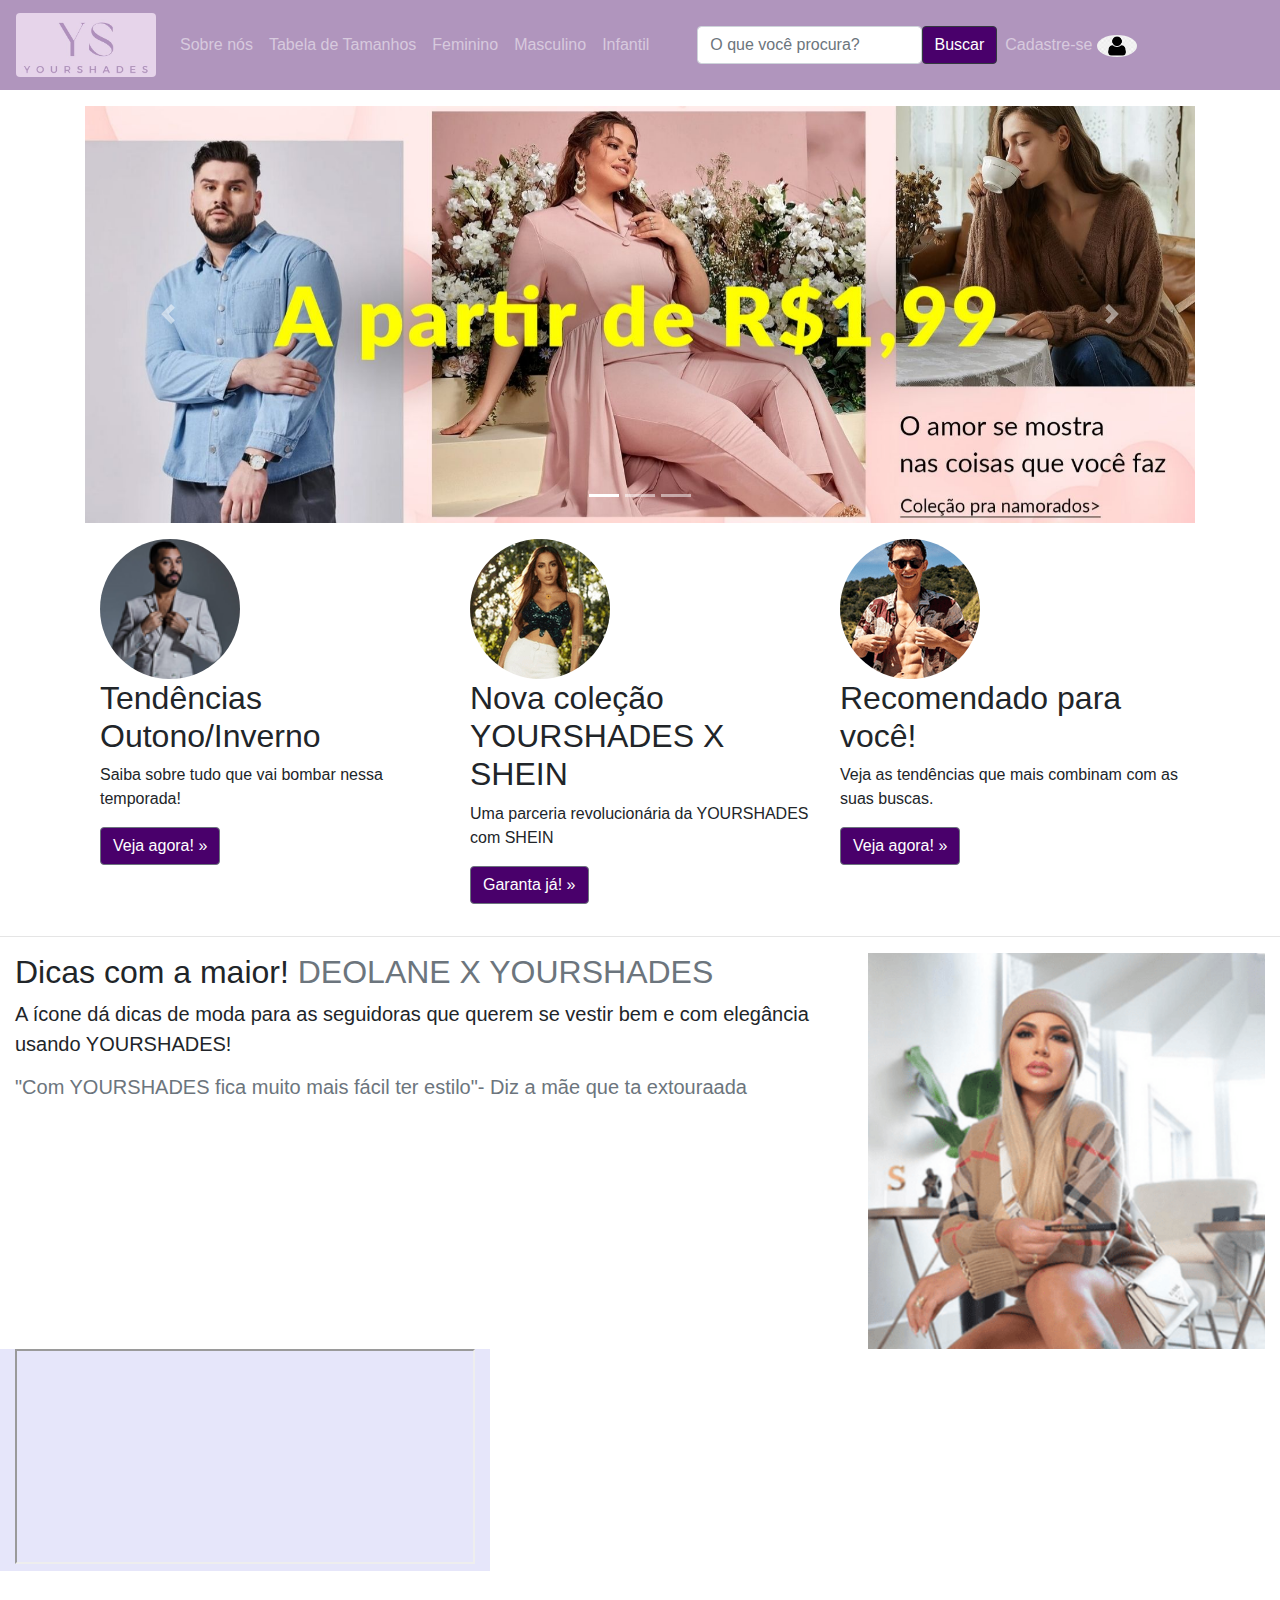
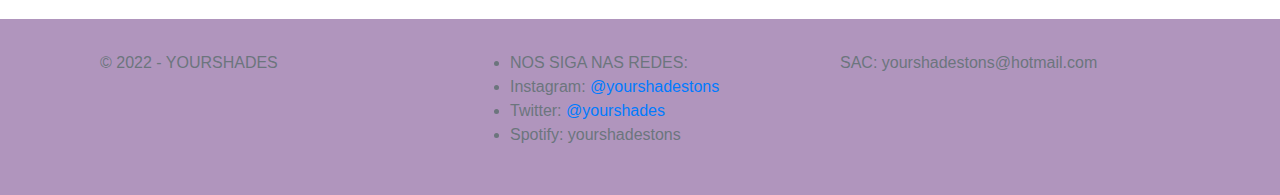
==== index.html @ ac256ff5 "Update index.html" ====
<!doctype html>
<html lang="pt-br">

<head>
  <meta charset="utf-8">
  <meta name="viewport" content="width=device-width, initial-scale=1">
  <script src="https://cdn.jsdelivr.net/npm/bootstrap@5.0.2/dist/js/bootstrap.bundle.min.js"></script>
   <link rel="stylesheet" href="https://stackpath.bootstrapcdn.com/bootstrap/5.0.0-alpha1/css/bootstrap.min.css" 
  integrity="sha384-r4NyP46KrjDleawBgD5tp8Y7UzmLA05oM1iAEQ17CSuDqnUK2+k9luXQOfXJCJ4I" crossorigin="anonymous"> 
  <link rel="stylesheet" href="css/bootstrap.min.css">
  <link rel="stylesheet" href="css/style1.css">
  <title>YOURSHADES</title>
  <style>
    /* Custom style to prevent carousel from being distorted 
       if for some reason image doesn't load */
    .carousel-item{
        min-height: 280px;
    }
    </style>
</head>

<body>
    <nav class="navbar navbar-expand-sm bg-dark navbar-dark text-white">
        <a class="navbar-brand" href="https://carolinaperes1.github.io/DBO2022att/">
          <img src="img/ys.jpg" alt="Logo" style="width:140px;" class="rounded"></a>
      <button class="navbar-toggler" type="button" data-toggle="collapse" data-target=".navbar-collapse">
    <span class="navbar-toggler-icon"></span>
  </button>
  <div class="navbar-collapse collapse">
        <!-- Links -->
        <ul class="navbar-nav">
          <li class="nav-item">
            <a class="nav-link" href="https://carolinaperes1.github.io/DBO2022att/sobrenos.html">Sobre nós</a>
          </li>
          <li class="nav-item">
            <a class="nav-link" href="https://carolinaperes1.github.io/DBO2022att/tamanho.html">Tabela de Tamanhos</a>
          </li>
             <li class="nav-item">
            <a class="nav-link" href="https://carolinaperes1.github.io/DBO2022att/feminino.html">Feminino</a>
          </li>
                <li class="nav-item">
            <a class="nav-link" href="https://carolinaperes1.github.io/DBO2022att/masculino.html">Masculino</a>
          </li>
                   <li class="nav-item">
            <a class="nav-link" href="https://carolinaperes1.github.io/DBO2022att/infantil.html">Infantil</a>
          </li>
        </ul>
          
        <form class="d-flex">
          <input class="form-control me-2" type="text" placeholder="O que você procura?">
          <button class="btn btn-dark" type="button">Buscar</button>
        </form>
        <ul class="navbar-nav">
          <li class="nav-item">
            <a class="nav-link" href="https://carolinaperes1.github.io/DBO2022att/cadastre.html">Cadastre-se
              <img src="img/icon.png" alt="user" style="width:40px;" class="rounded-circle"></a>
    
          </li>
        </ul>
      </div>
      </nav>
      <header>

<div class="container-lg my-3">
    <div id="myCarousel" class="carousel slide" data-bs-ride="carousel">
        <!-- Carousel indicators -->
        <ol class="carousel-indicators">
            <li data-bs-target="#myCarousel" data-bs-slide-to="0" class="active"></li>
            <li data-bs-target="#myCarousel" data-bs-slide-to="1"></li>
            <li data-bs-target="#myCarousel" data-bs-slide-to="2"></li>
        </ol>
    
        <!-- Wrapper for carousel items -->
        <div class="carousel-inner">
            <div class="carousel-item active">
                <img src="img/bannerger2.jpg" class="d-block w-100" alt="Slide 1">
            </div>
            <div class="carousel-item">
                <img src="img/bannergeral.png" class="d-block w-100" alt="Slide 2">
            </div>
            <div class="carousel-item">
                <img src="img/banneramaior.png" class="d-block w-100" alt="Slide 3">
            </div>
        </div>
    
        <!-- Carousel controls -->
        <a class="carousel-control-prev" href="#myCarousel" data-bs-slide="prev">
            <span class="carousel-control-prev-icon"></span>
        </a>
        <a class="carousel-control-next" href="#myCarousel" data-bs-slide="next">
            <span class="carousel-control-next-icon"></span>
        </a>
    </div>
</div>

<div class="container marketing">

    <div class="row">
      <div class="col-lg-4">
    
        
          <img src="img/gildovigor.png" class="rounded-circle" alt="img"  width="140" height="140">
        
       

        <h2>Tendências Outono/Inverno</h2>
        <p>Saiba sobre tudo que vai bombar nessa temporada!</p>
        <p><a class="btn btn-secondary" href="#">Veja agora! &raquo;</a></p>
      </div><!-- /.col-lg-4 -->
      <div class="col-lg-4">
        
          <img src="img/anitta.png" class="rounded-circle" alt="img"  width="140" height="140">

        <h2>Nova coleção YOURSHADES X SHEIN</h2>
        <p>Uma parceria revolucionária da YOURSHADES com SHEIN</p>
        <p><a class="btn btn-secondary" href="#">Garanta já! &raquo;</a></p>
      </div><!-- /.col-lg-4 -->
      
          <div class="col-lg-4">
        
            <img src="img/tomtom.png" class="rounded-circle" alt="img"  width="140" height="140">

        <h2>Recomendado para você!</h2>
        <p>Veja as tendências que mais combinam com as suas buscas.</p>
        <p><a class="btn btn-secondary" href="#">Veja agora! &raquo;</a></p>
      </div><!-- /.col-lg-4 -->
    </div><!-- /.row -->
  </div>


</header>
<main>

  <hr class="featurette-divider">

  <div class="row featurette">
    <div class="col-md-8">
      <h2 class="featurette-heading">Dicas com a maior! <span class="text-muted">DEOLANE X YOURSHADES</span></h2>
      <p class="lead">A ícone dá dicas de moda para as seguidoras que querem se vestir bem e com elegância usando
        YOURSHADES!</p>
      <H5><span class="text-muted">"Com YOURSHADES fica muito mais fácil ter estilo"- Diz a mãe que ta
          extouraada</span></H5>
    </div>
    
   <div class="col-md-4">
        <img class="d-block w-100" src="img/deolane2.png" alt="Second slide">

    </div>
    <div class="row">
 <div class="col-md-12"style="background-color:lavender;"> 
      <iframe width="460" height="215" src="https://www.youtube.com/embed/pCLwhmmMSto" title="YouTube video player" allow="accelerometer; autoplay; clipboard-write; encrypted-media;gyroscope; picture-in-picture" allowfullscreen></iframe>
  </div> 

</main>
<footer class="mt-5 p-4 bg-dark text-white text-left text-muted">
  <div class="container">
    <div class="row py-2">
      <div class="col-12 col-md-4 text-md-left">
        &copy; 2022 - YOURSHADES
      </div>
      <div class="col-12 col-md-4 text-md-left">
        <ul>
          <li>NOS SIGA NAS REDES:</li>
          <li>Instagram:<a href="https://www.instagram.com/yourshadestons/"> @yourshadestons</a></li>
          <li>Twitter:<a href="https://twitter.com/Yourshades1"> @yourshades</a></li>
          <li>Spotify: yourshadestons</li>
        </ul>
      </div>
      <div class="col-12 col-md-4 text-md-left">
        SAC: yourshadestons@hotmail.com
      </div>

    </div>
  </div>
</footer>
<script src="js/jquery-3.5.1.slim.min.js"></script>
<script src="js/bootstrap.bundle.js"></script>
</body>

</html>
---- css/style1.css ----
@import'./base.css';
.deolane{
  width: 500px;
}
.carousel-item {
  min-height: 280px;
}
.row{
    margin-left: 0;
    margin-right: 0;
    }
.navbar-nav{
    margin-left: 0;
    margin-right: 0;

}
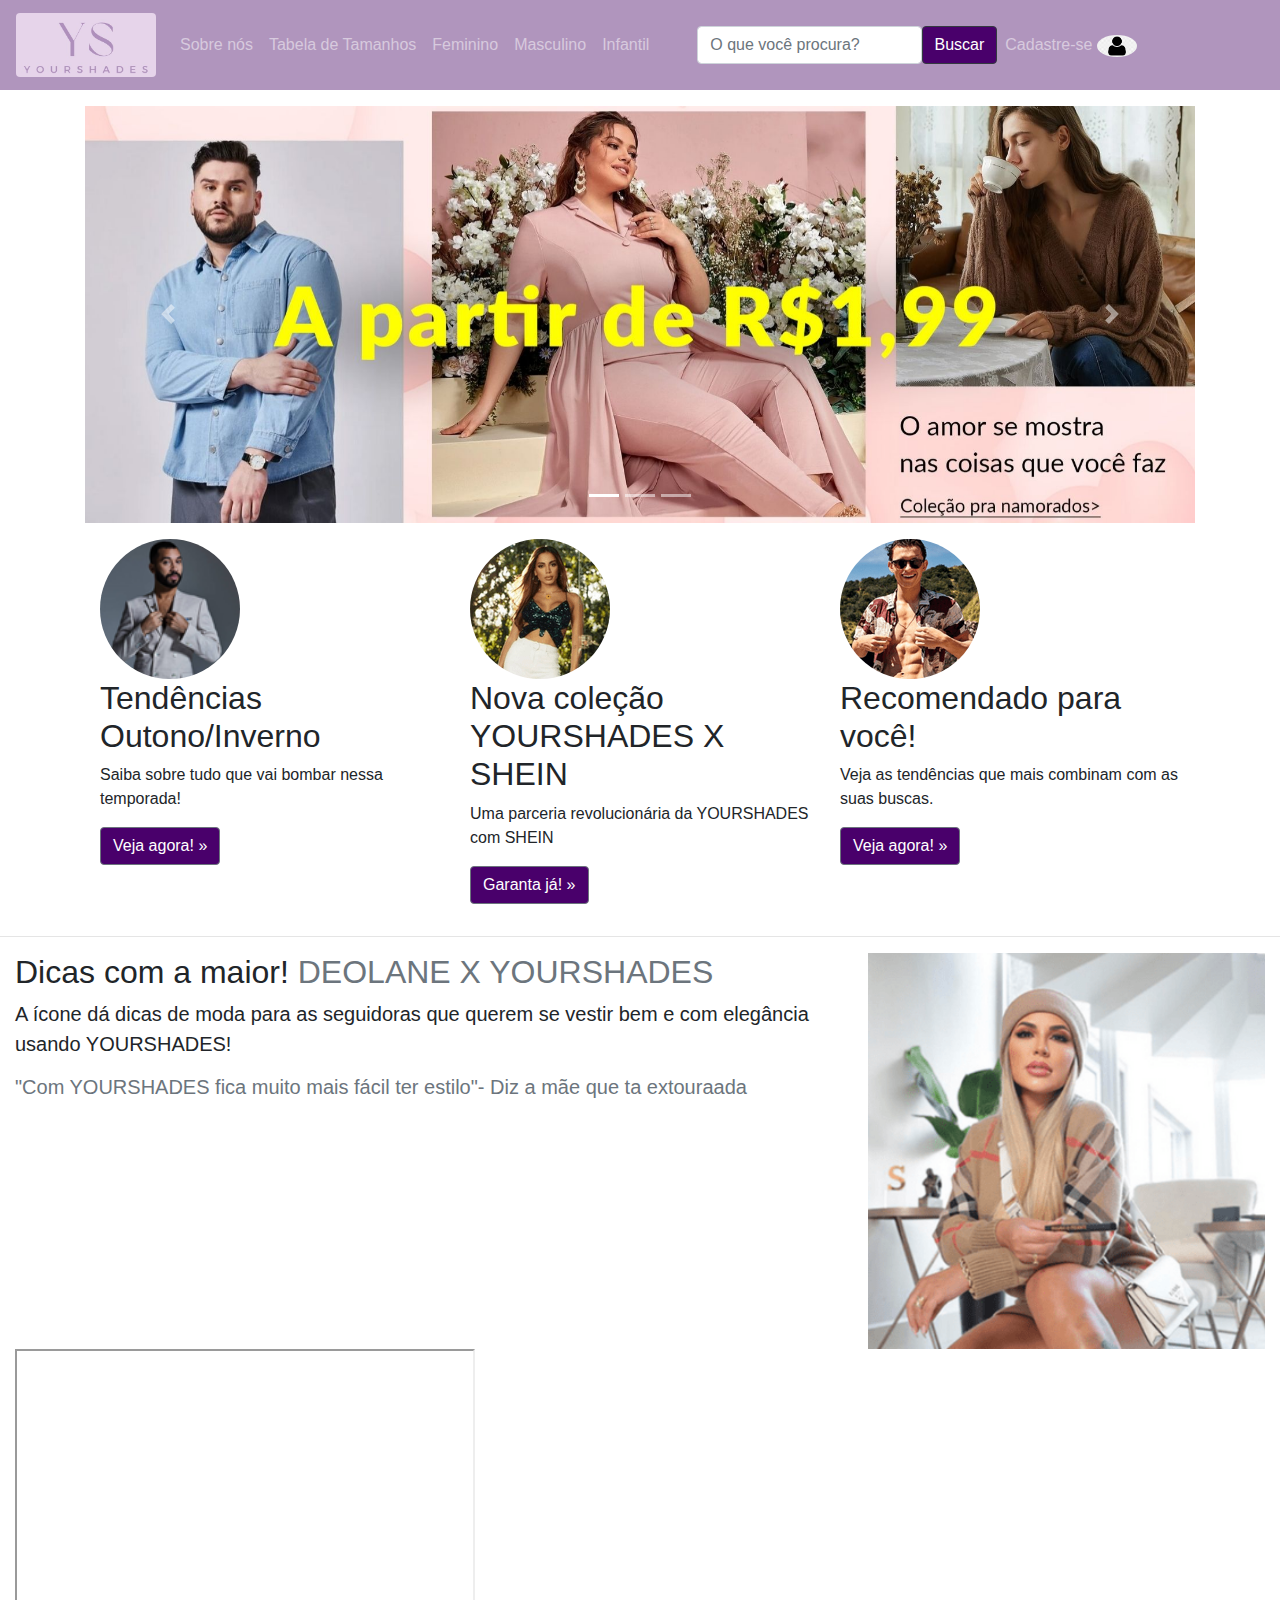
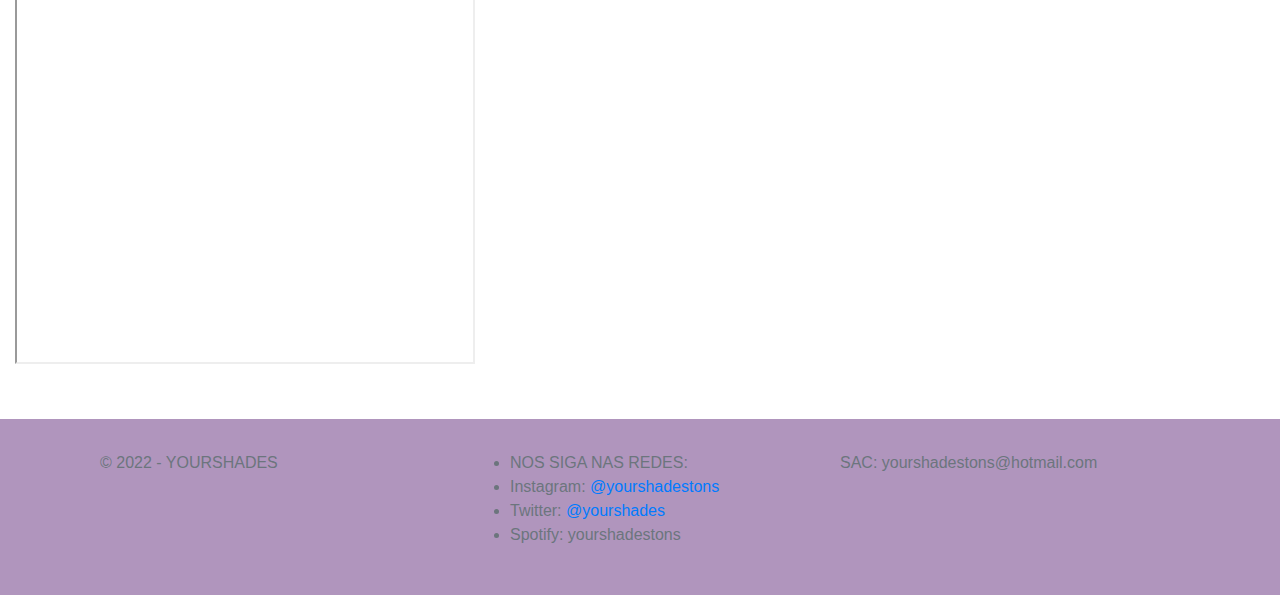
==== commit 131a14c3: "Update index.html" ====
--- a/index.html
+++ b/index.html
@@ -147,8 +147,8 @@
 
     </div>
     <div class="row">
- <div class="col-md-12"style="background-color:lavender;"> 
-      <iframe width="460" height="215" src="https://www.youtube.com/embed/pCLwhmmMSto" title="YouTube video player" allow="accelerometer; autoplay; clipboard-write; encrypted-media;gyroscope; picture-in-picture" allowfullscreen></iframe>
+ <div class="col-md-12"> 
+      <iframe width="460" height="615" src="https://www.youtube.com/embed/pCLwhmmMSto" title="YouTube video player" allow="accelerometer; autoplay; clipboard-write; encrypted-media;gyroscope; picture-in-picture" allowfullscreen></iframe>
   </div> 
 
 </main>
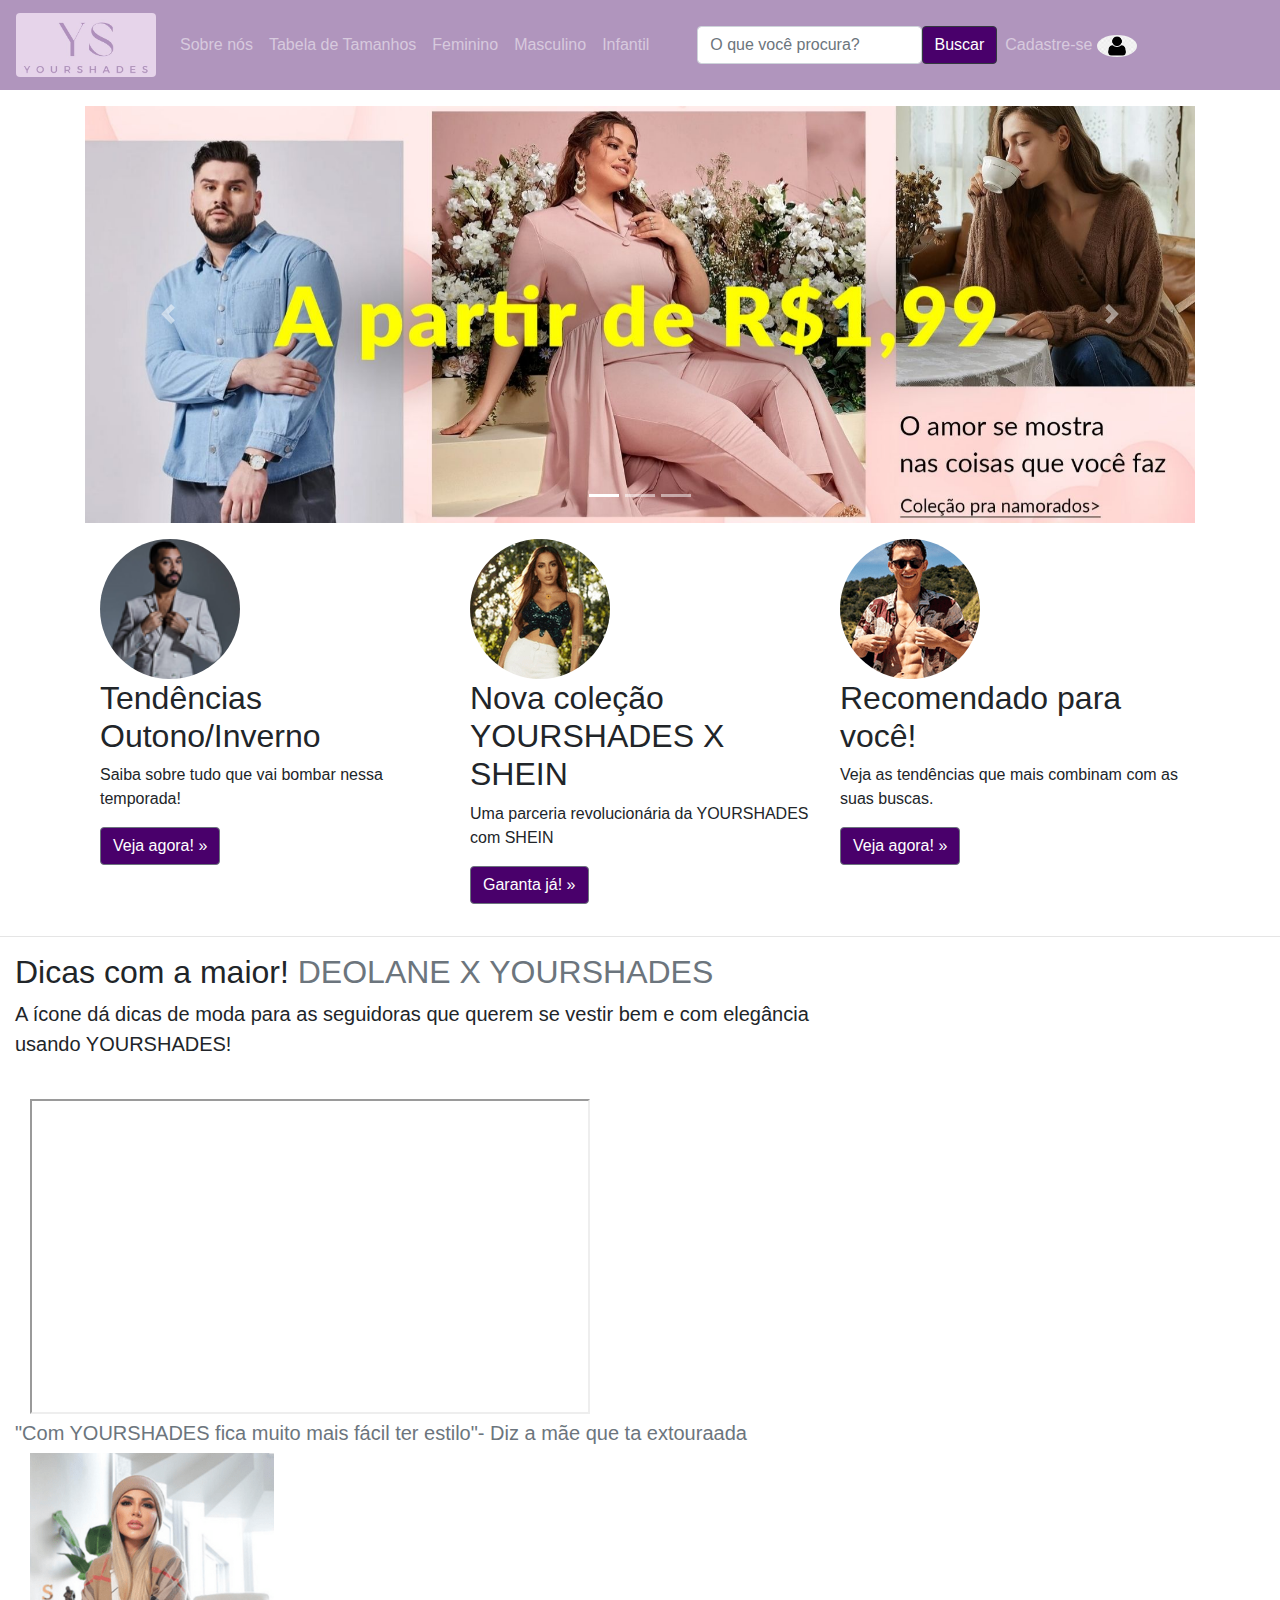
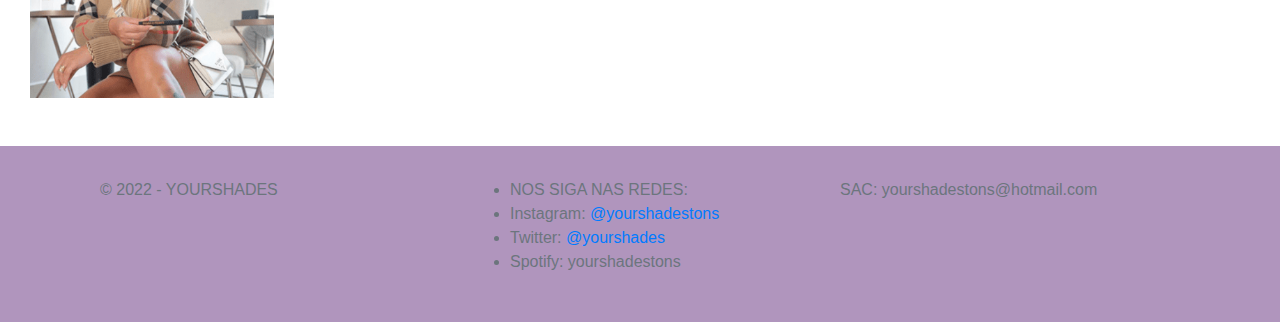
==== commit 38b157d1: "Update index.html" ====
--- a/index.html
+++ b/index.html
@@ -137,7 +137,11 @@
     <div class="col-md-8">
       <h2 class="featurette-heading">Dicas com a maior! <span class="text-muted">DEOLANE X YOURSHADES</span></h2>
       <p class="lead">A ícone dá dicas de moda para as seguidoras que querem se vestir bem e com elegância usando
-        YOURSHADES!</p>
+        YOURSHADES!</p><br><div class="row">
+ <div class="col-md-12"> 
+      <iframe width="560" height="315" src="https://www.youtube.com/embed/pCLwhmmMSto" title="YouTube video player" allow="accelerometer; autoplay; clipboard-write; encrypted-media;gyroscope; picture-in-picture" allowfullscreen></iframe>
+  </div> 
+      </br>
       <H5><span class="text-muted">"Com YOURSHADES fica muito mais fácil ter estilo"- Diz a mãe que ta
           extouraada</span></H5>
     </div>
@@ -146,10 +150,6 @@
         <img class="d-block w-100" src="img/deolane2.png" alt="Second slide">
 
     </div>
-    <div class="row">
- <div class="col-md-12"> 
-      <iframe width="460" height="615" src="https://www.youtube.com/embed/pCLwhmmMSto" title="YouTube video player" allow="accelerometer; autoplay; clipboard-write; encrypted-media;gyroscope; picture-in-picture" allowfullscreen></iframe>
-  </div> 
 
 </main>
 <footer class="mt-5 p-4 bg-dark text-white text-left text-muted">
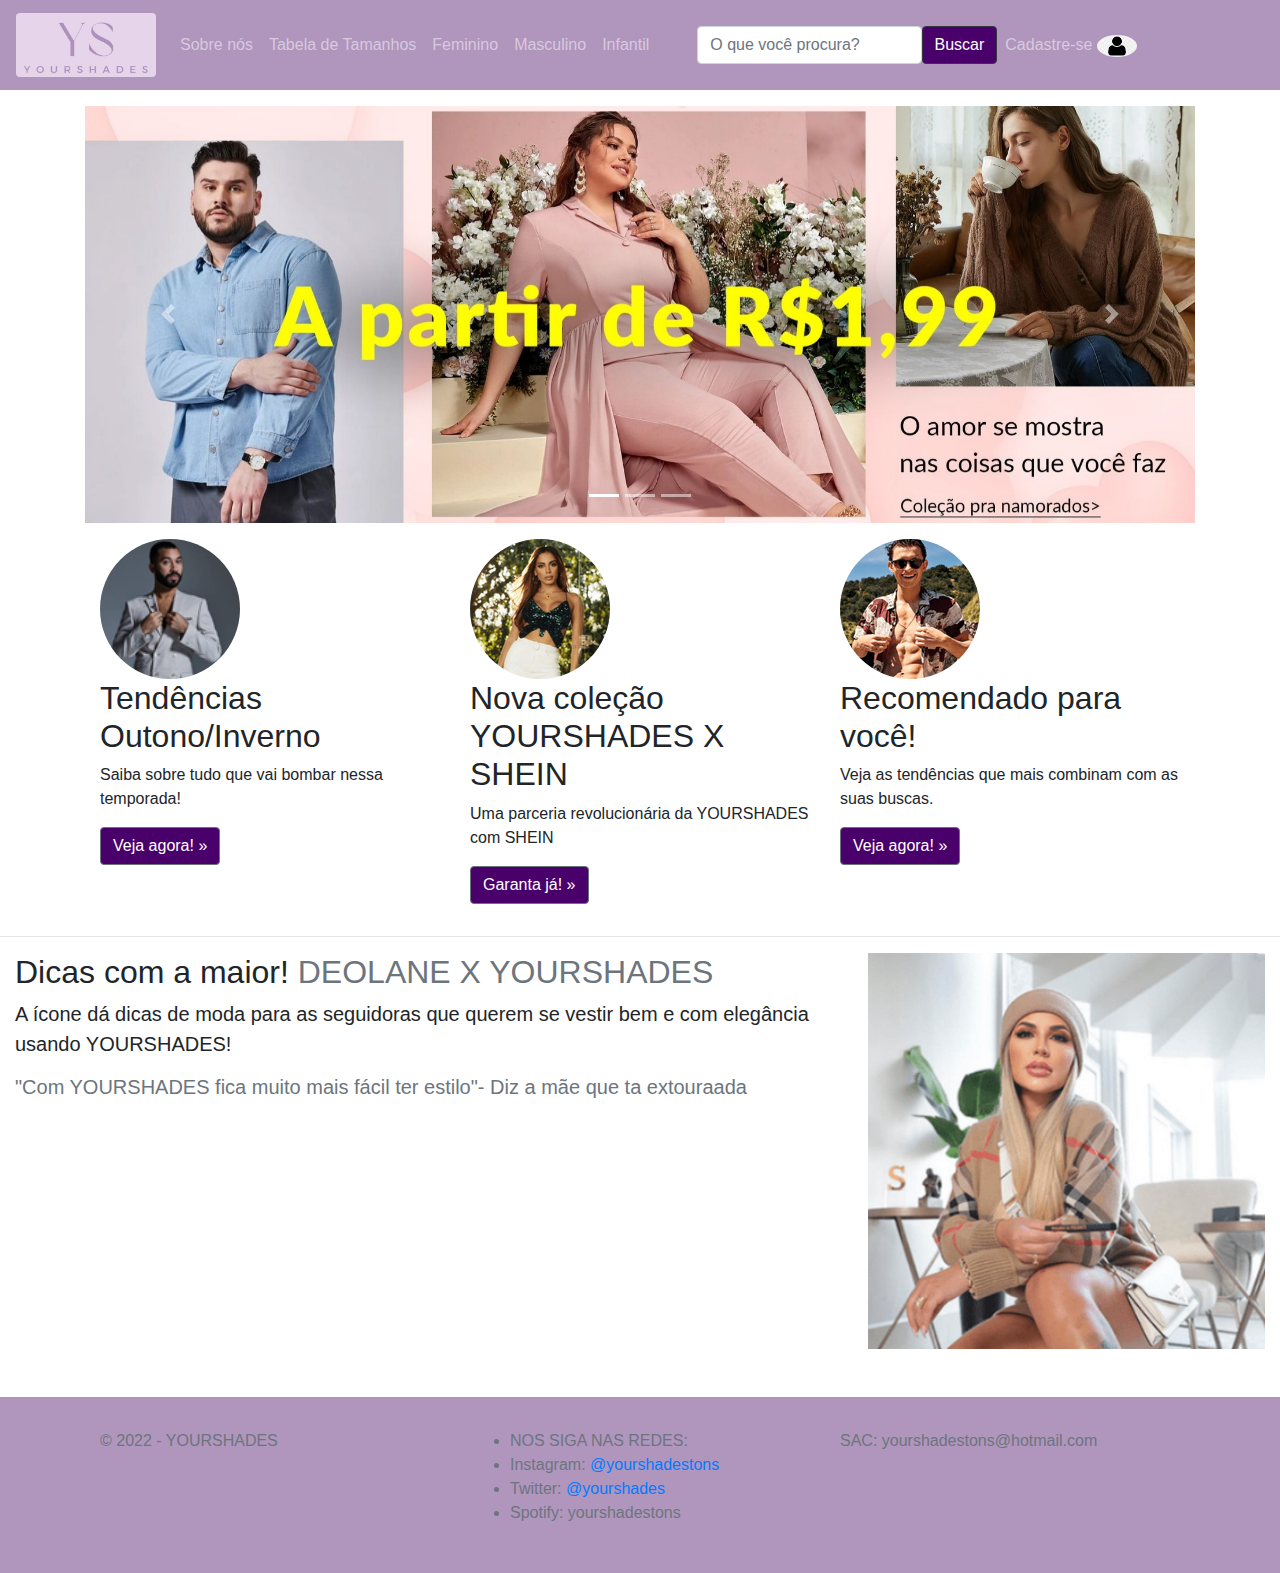
==== commit 2baa5d3d: "Update index.html" ====
--- a/index.html
+++ b/index.html
@@ -137,11 +137,7 @@
     <div class="col-md-8">
       <h2 class="featurette-heading">Dicas com a maior! <span class="text-muted">DEOLANE X YOURSHADES</span></h2>
       <p class="lead">A ícone dá dicas de moda para as seguidoras que querem se vestir bem e com elegância usando
-        YOURSHADES!</p><br><div class="row">
- <div class="col-md-12"> 
-      <iframe width="560" height="315" src="https://www.youtube.com/embed/pCLwhmmMSto" title="YouTube video player" allow="accelerometer; autoplay; clipboard-write; encrypted-media;gyroscope; picture-in-picture" allowfullscreen></iframe>
-  </div> 
-      </br>
+        YOURSHADES!</p>
       <H5><span class="text-muted">"Com YOURSHADES fica muito mais fácil ter estilo"- Diz a mãe que ta
           extouraada</span></H5>
     </div>
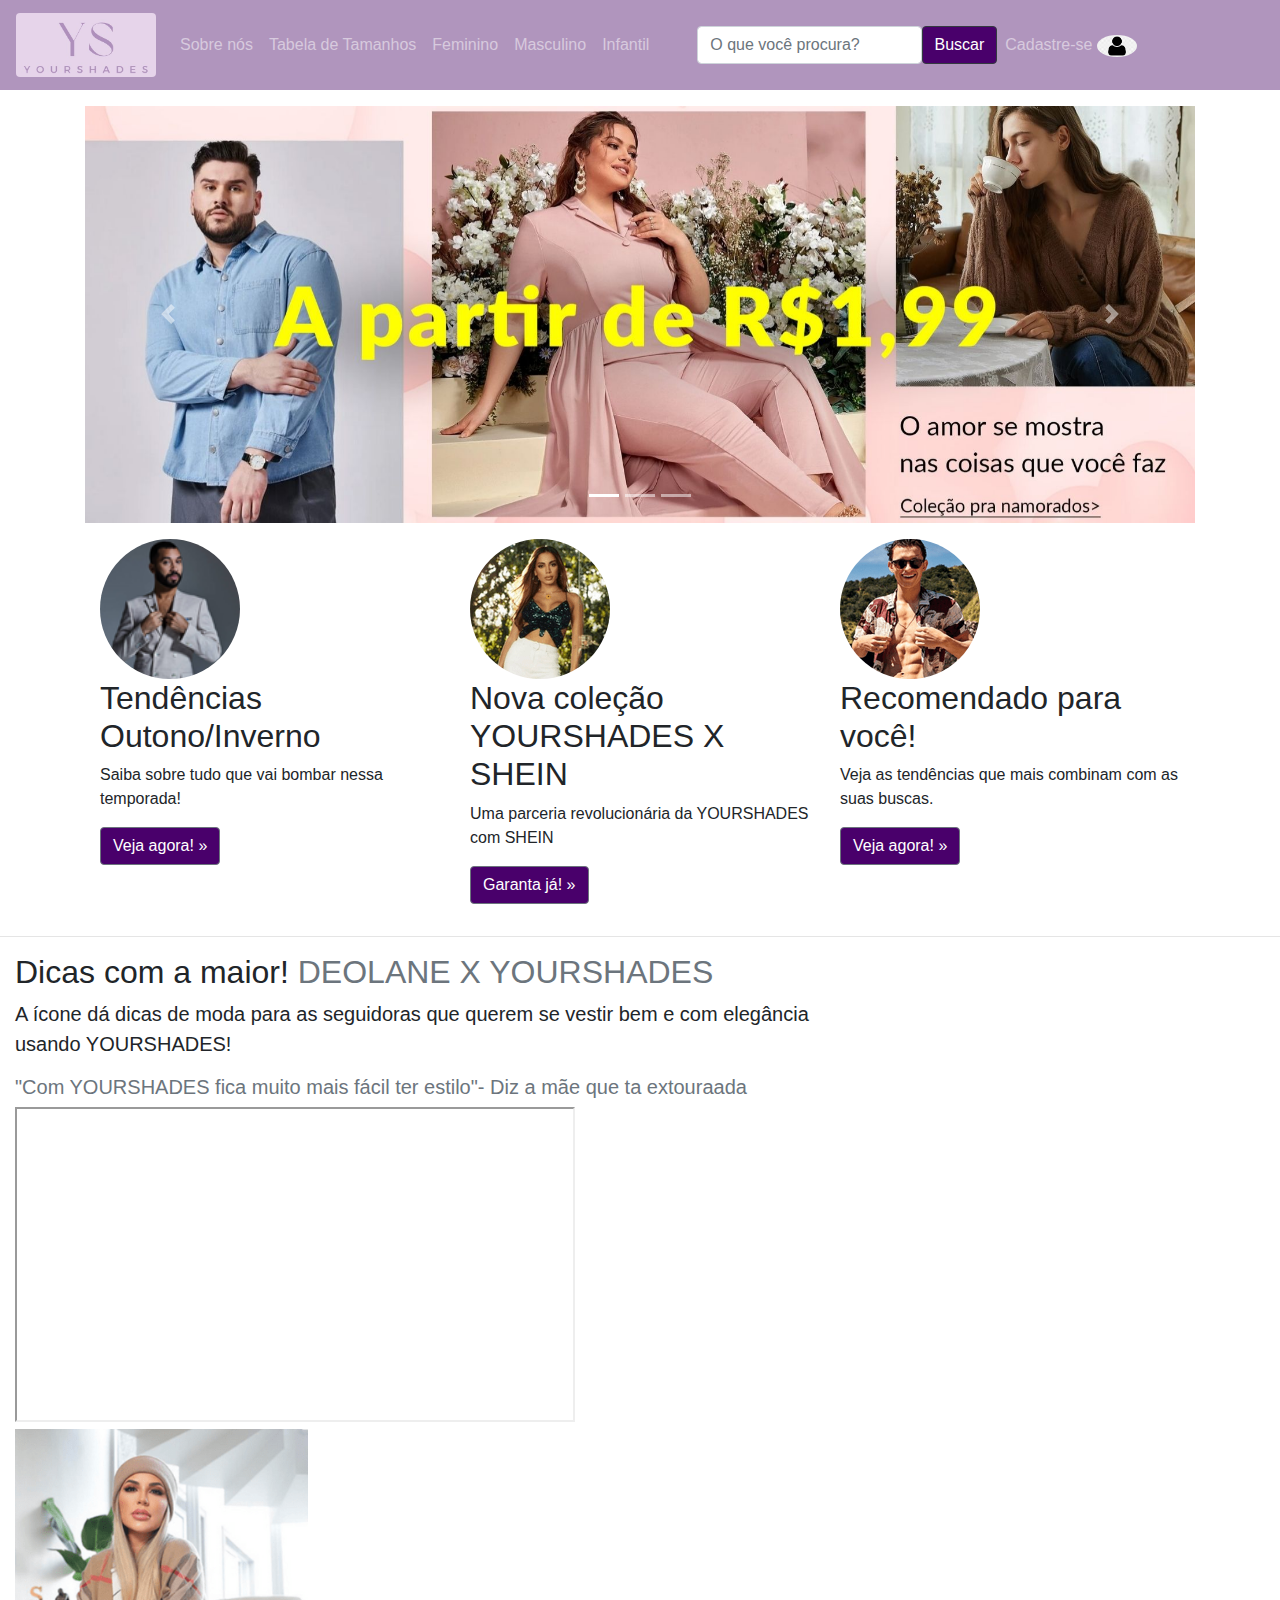
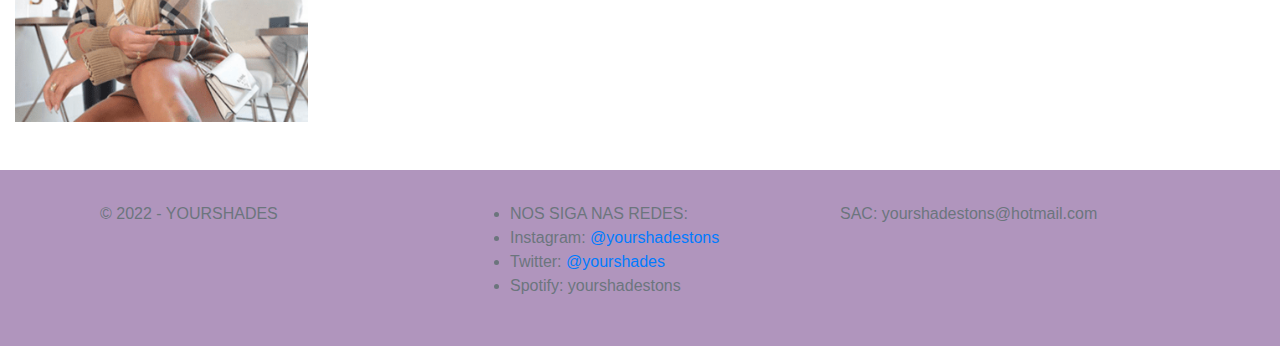
==== commit 05c8afc5: "Update index.html" ====
--- a/index.html
+++ b/index.html
@@ -141,7 +141,10 @@
       <H5><span class="text-muted">"Com YOURSHADES fica muito mais fácil ter estilo"- Diz a mãe que ta
           extouraada</span></H5>
     </div>
-    
+    <div class="vdo row">
+ <div class="col-md-12"> 
+      <iframe width="560" height="315" src="https://www.youtube.com/embed/pCLwhmmMSto" title="YouTube video player" allow="accelerometer; autoplay; clipboard-write; encrypted-media;gyroscope; picture-in-picture" allowfullscreen></iframe>
+  </div> 
    <div class="col-md-4">
         <img class="d-block w-100" src="img/deolane2.png" alt="Second slide">
 
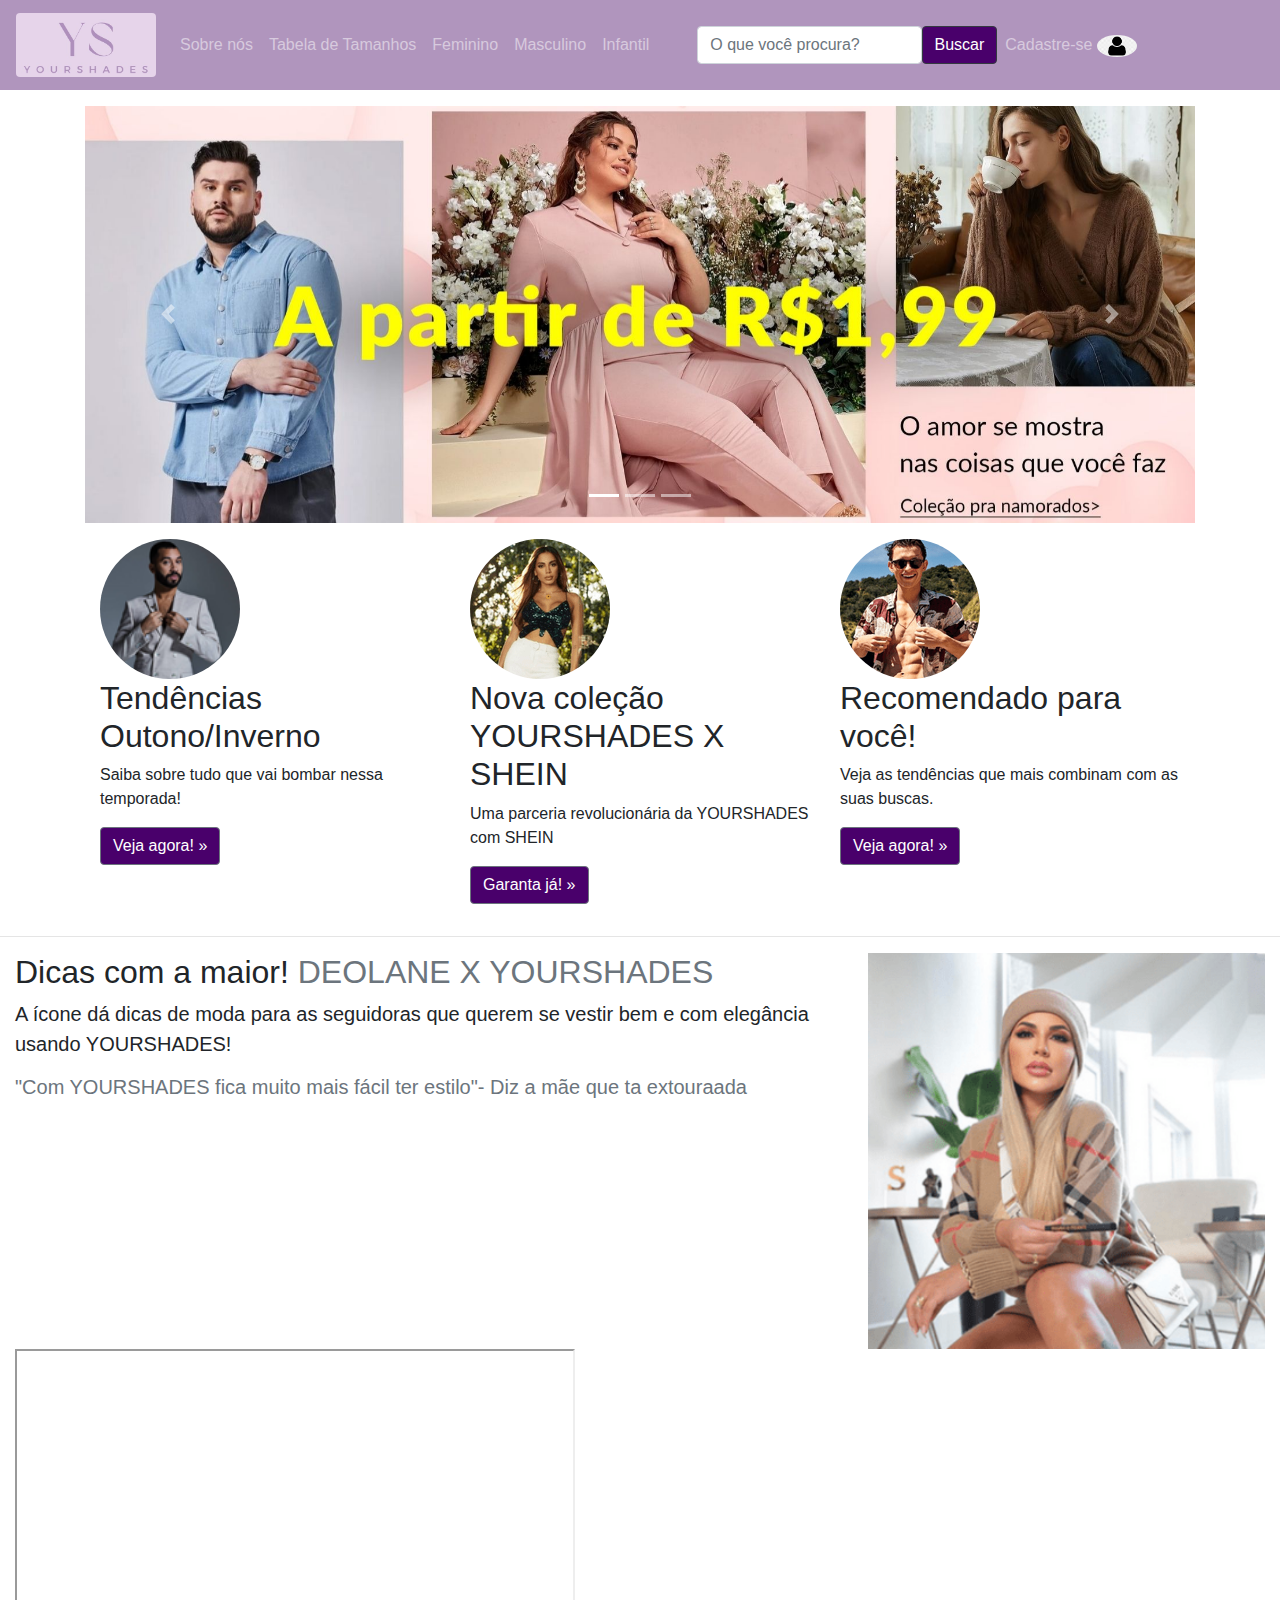
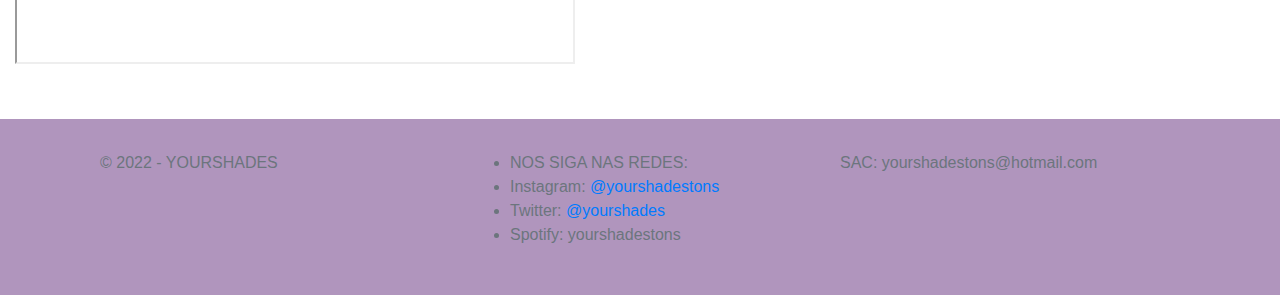
==== commit 259cf5df: "Update index.html" ====
--- a/index.html
+++ b/index.html
@@ -141,15 +141,15 @@
       <H5><span class="text-muted">"Com YOURSHADES fica muito mais fácil ter estilo"- Diz a mãe que ta
           extouraada</span></H5>
     </div>
-    <div class="vdo row">
- <div class="col-md-12"> 
-      <iframe width="560" height="315" src="https://www.youtube.com/embed/pCLwhmmMSto" title="YouTube video player" allow="accelerometer; autoplay; clipboard-write; encrypted-media;gyroscope; picture-in-picture" allowfullscreen></iframe>
-  </div> 
+    
    <div class="col-md-4">
         <img class="d-block w-100" src="img/deolane2.png" alt="Second slide">
 
     </div>
-
+ <div class="vdo row">
+ <div class="col-md-12"> 
+      <iframe width="560" height="315" src="https://www.youtube.com/embed/pCLwhmmMSto" title="YouTube video player" allow="accelerometer; autoplay; clipboard-write; encrypted-media;gyroscope; picture-in-picture" allowfullscreen></iframe>
+  </div>
 </main>
 <footer class="mt-5 p-4 bg-dark text-white text-left text-muted">
   <div class="container">
--- a/css/style1.css
+++ b/css/style1.css
@@ -1,7 +1,4 @@
 @import'./base.css';
-.deolane{
-  width: 500px;
-}
 .carousel-item {
   min-height: 280px;
 }
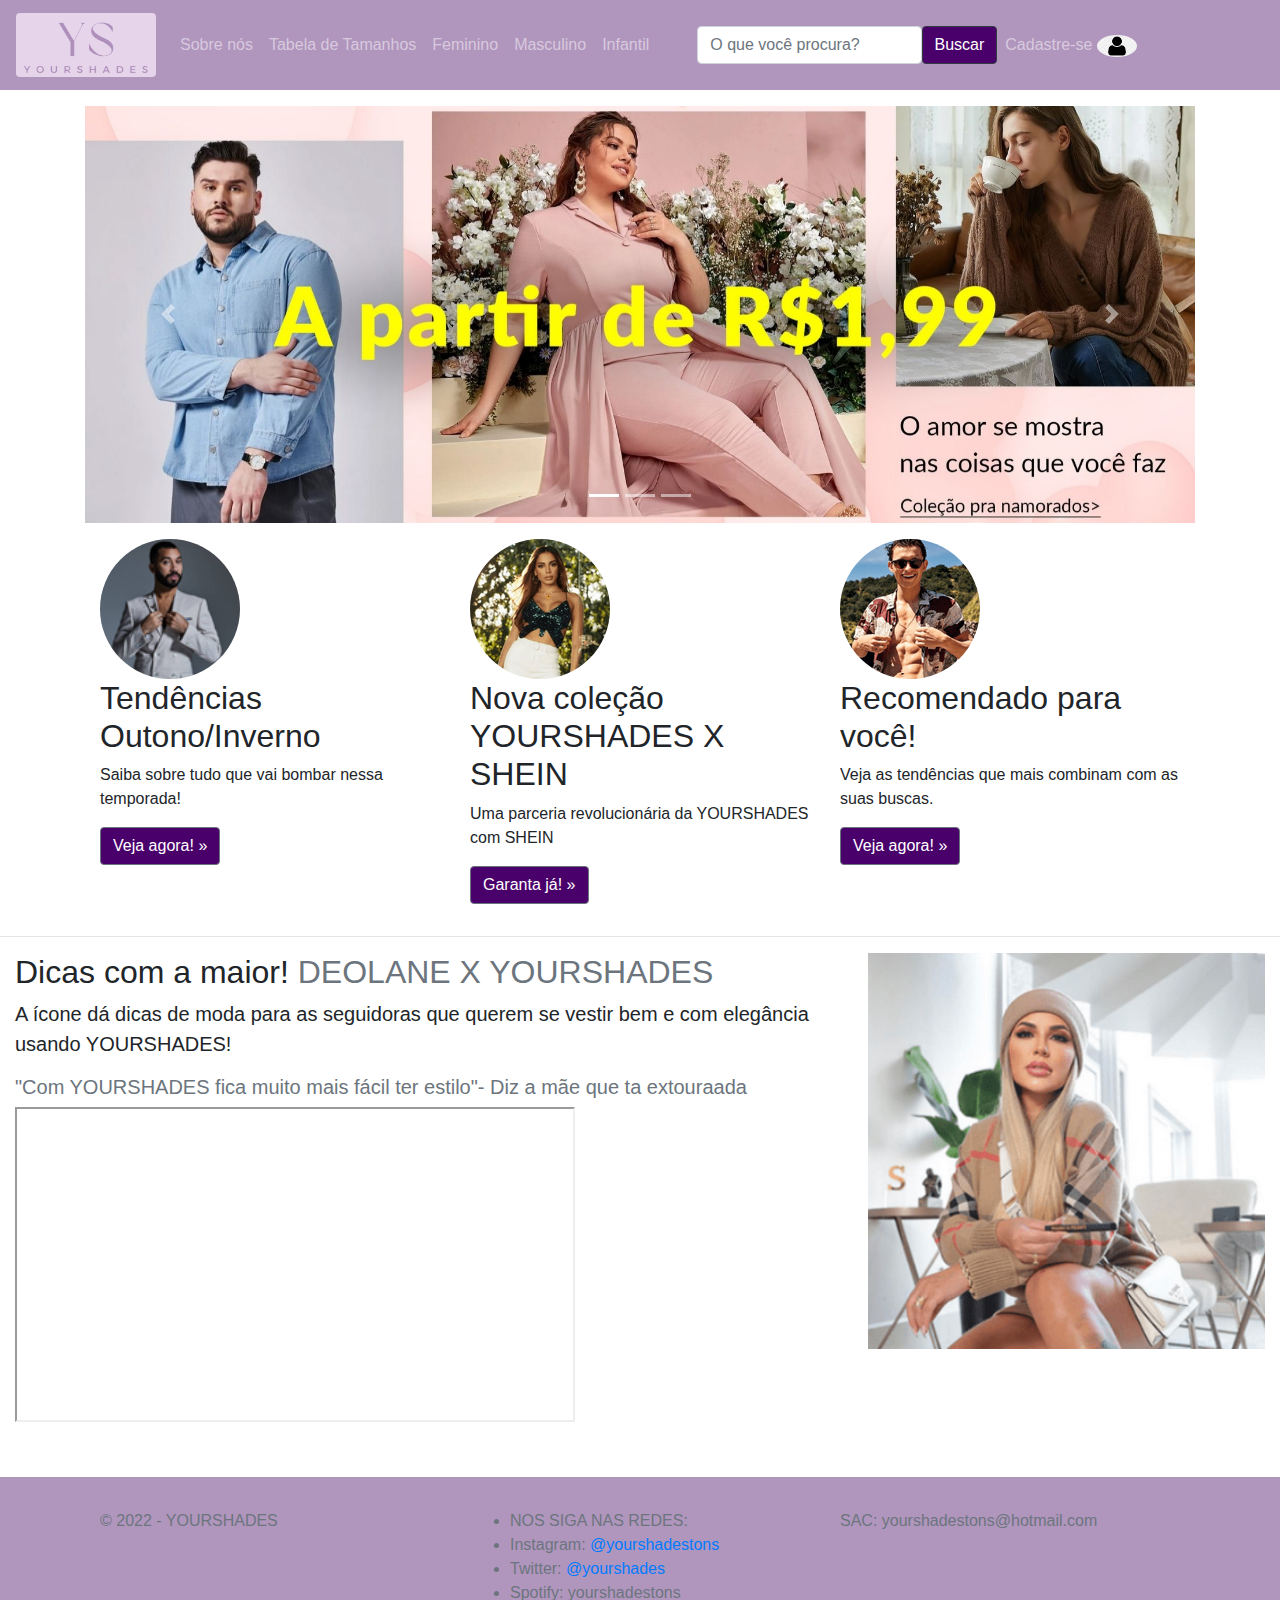
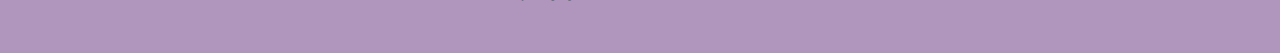
==== commit ca1658cf: "Update index.html" ====
--- a/index.html
+++ b/index.html
@@ -140,16 +140,13 @@
         YOURSHADES!</p>
       <H5><span class="text-muted">"Com YOURSHADES fica muito mais fácil ter estilo"- Diz a mãe que ta
           extouraada</span></H5>
-    </div>
-    
-   <div class="col-md-4">
+      <iframe width="560" height="315" src="https://www.youtube.com/embed/pCLwhmmMSto" title="YouTube video player" allow="accelerometer; autoplay; clipboard-write; encrypted-media;gyroscope; picture-in-picture" allowfullscreen></iframe>
+  </div>
+    <div class="col-md-4">
         <img class="d-block w-100" src="img/deolane2.png" alt="Second slide">
 
     </div>
- <div class="vdo row">
- <div class="col-md-12"> 
-      <iframe width="560" height="315" src="https://www.youtube.com/embed/pCLwhmmMSto" title="YouTube video player" allow="accelerometer; autoplay; clipboard-write; encrypted-media;gyroscope; picture-in-picture" allowfullscreen></iframe>
-  </div>
+ 
 </main>
 <footer class="mt-5 p-4 bg-dark text-white text-left text-muted">
   <div class="container">
--- a/css/style1.css
+++ b/css/style1.css
@@ -2,12 +2,10 @@
 .carousel-item {
   min-height: 280px;
 }
-.row{
-    margin-left: 0;
-    margin-right: 0;
-    }
+
 .navbar-nav{
     margin-left: 0;
     margin-right: 0;
 
 }
+
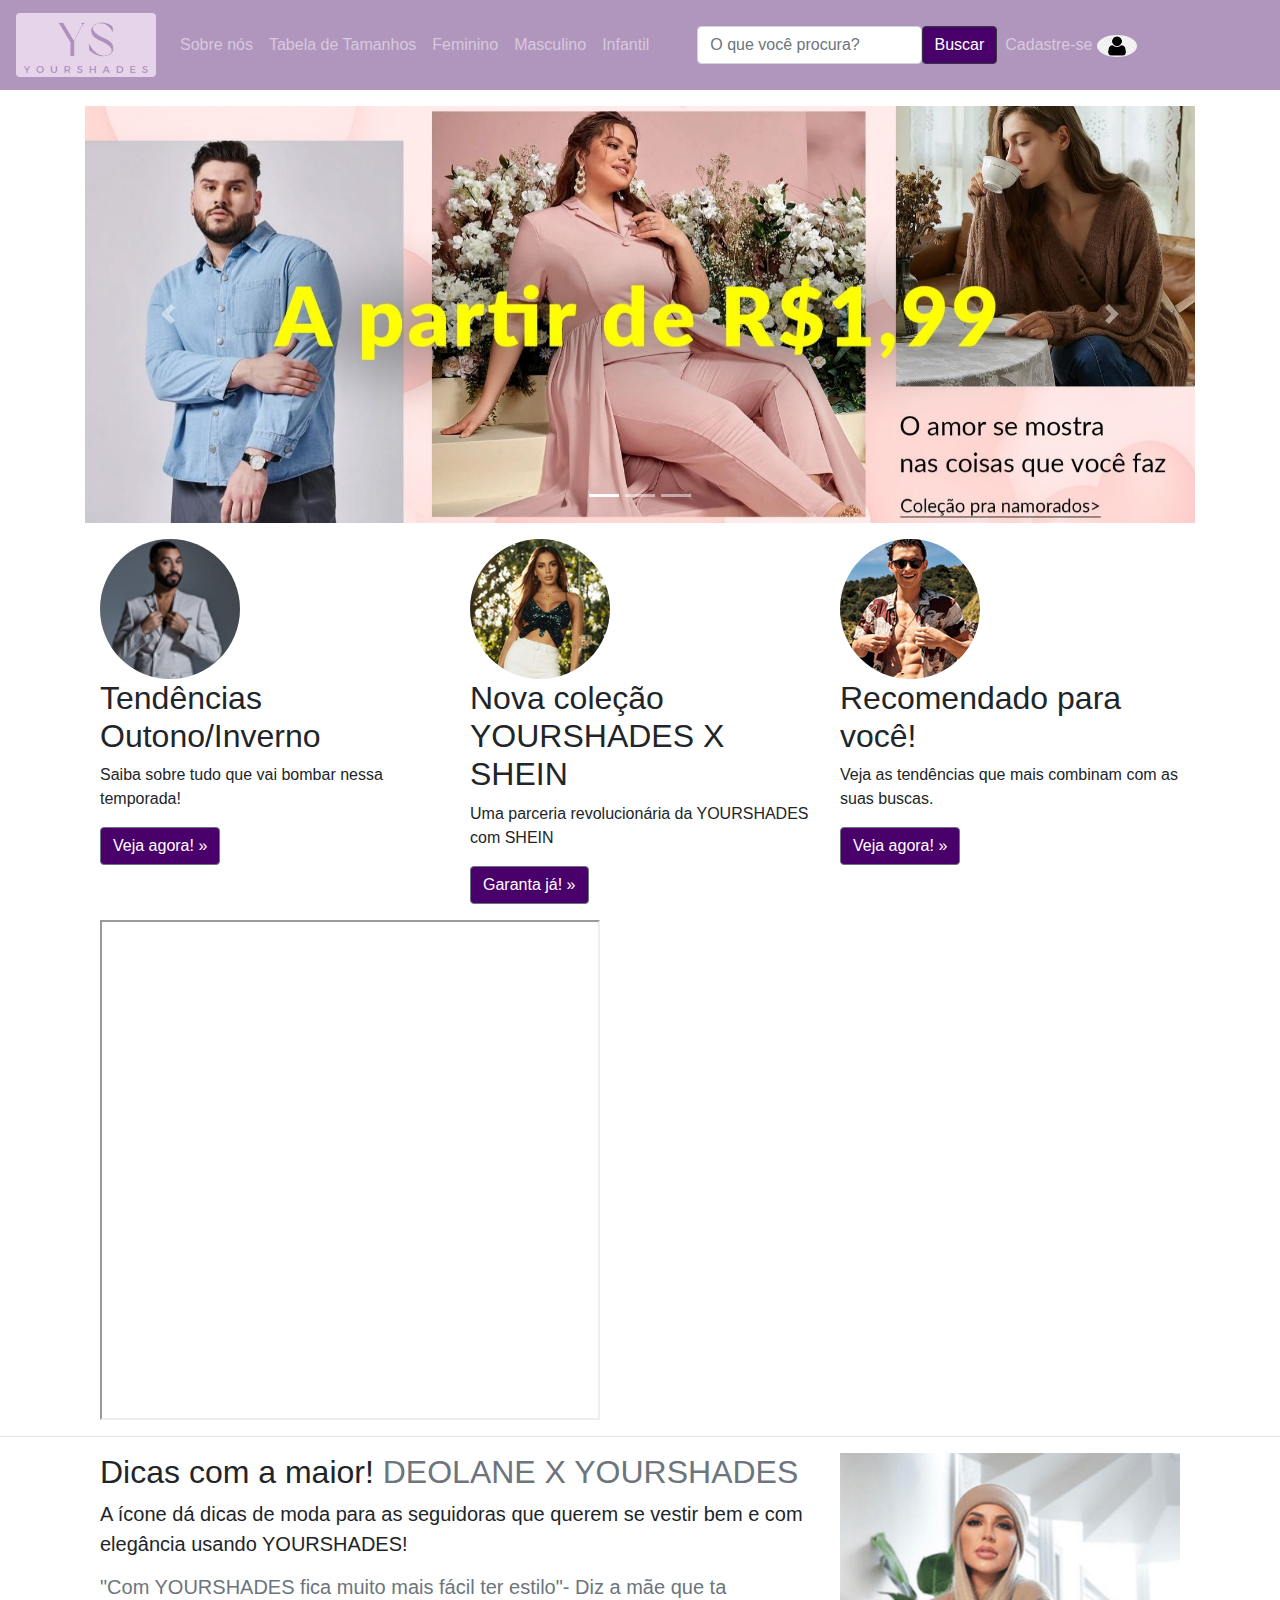
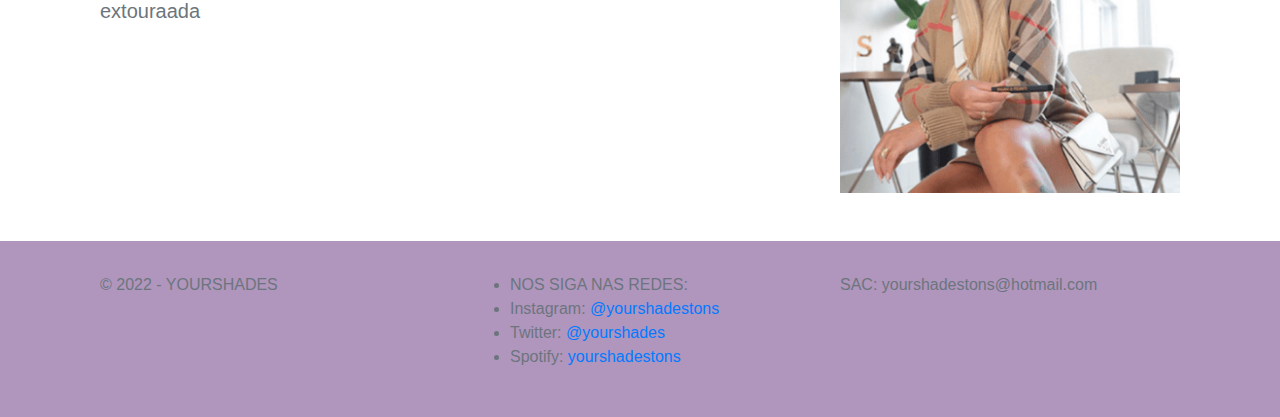
==== commit 6f1e6f06: "Update index.html" ====
--- a/index.html
+++ b/index.html
@@ -1,176 +1 @@
-<!doctype html>
-<html lang="pt-br">
-
-<head>
-  <meta charset="utf-8">
-  <meta name="viewport" content="width=device-width, initial-scale=1">
-  <script src="https://cdn.jsdelivr.net/npm/bootstrap@5.0.2/dist/js/bootstrap.bundle.min.js"></script>
-   <link rel="stylesheet" href="https://stackpath.bootstrapcdn.com/bootstrap/5.0.0-alpha1/css/bootstrap.min.css" 
-  integrity="sha384-r4NyP46KrjDleawBgD5tp8Y7UzmLA05oM1iAEQ17CSuDqnUK2+k9luXQOfXJCJ4I" crossorigin="anonymous"> 
-  <link rel="stylesheet" href="css/bootstrap.min.css">
-  <link rel="stylesheet" href="css/style1.css">
-  <title>YOURSHADES</title>
-  <style>
-    /* Custom style to prevent carousel from being distorted 
-       if for some reason image doesn't load */
-    .carousel-item{
-        min-height: 280px;
-    }
-    </style>
-</head>
-
-<body>
-    <nav class="navbar navbar-expand-sm bg-dark navbar-dark text-white">
-        <a class="navbar-brand" href="https://carolinaperes1.github.io/DBO2022att/">
-          <img src="img/ys.jpg" alt="Logo" style="width:140px;" class="rounded"></a>
-      <button class="navbar-toggler" type="button" data-toggle="collapse" data-target=".navbar-collapse">
-    <span class="navbar-toggler-icon"></span>
-  </button>
-  <div class="navbar-collapse collapse">
-        <!-- Links -->
-        <ul class="navbar-nav">
-          <li class="nav-item">
-            <a class="nav-link" href="https://carolinaperes1.github.io/DBO2022att/sobrenos.html">Sobre nós</a>
-          </li>
-          <li class="nav-item">
-            <a class="nav-link" href="https://carolinaperes1.github.io/DBO2022att/tamanho.html">Tabela de Tamanhos</a>
-          </li>
-             <li class="nav-item">
-            <a class="nav-link" href="https://carolinaperes1.github.io/DBO2022att/feminino.html">Feminino</a>
-          </li>
-                <li class="nav-item">
-            <a class="nav-link" href="https://carolinaperes1.github.io/DBO2022att/masculino.html">Masculino</a>
-          </li>
-                   <li class="nav-item">
-            <a class="nav-link" href="https://carolinaperes1.github.io/DBO2022att/infantil.html">Infantil</a>
-          </li>
-        </ul>
-          
-        <form class="d-flex">
-          <input class="form-control me-2" type="text" placeholder="O que você procura?">
-          <button class="btn btn-dark" type="button">Buscar</button>
-        </form>
-        <ul class="navbar-nav">
-          <li class="nav-item">
-            <a class="nav-link" href="https://carolinaperes1.github.io/DBO2022att/cadastre.html">Cadastre-se
-              <img src="img/icon.png" alt="user" style="width:40px;" class="rounded-circle"></a>
-    
-          </li>
-        </ul>
-      </div>
-      </nav>
-      <header>
-
-<div class="container-lg my-3">
-    <div id="myCarousel" class="carousel slide" data-bs-ride="carousel">
-        <!-- Carousel indicators -->
-        <ol class="carousel-indicators">
-            <li data-bs-target="#myCarousel" data-bs-slide-to="0" class="active"></li>
-            <li data-bs-target="#myCarousel" data-bs-slide-to="1"></li>
-            <li data-bs-target="#myCarousel" data-bs-slide-to="2"></li>
-        </ol>
-    
-        <!-- Wrapper for carousel items -->
-        <div class="carousel-inner">
-            <div class="carousel-item active">
-                <img src="img/bannerger2.jpg" class="d-block w-100" alt="Slide 1">
-            </div>
-            <div class="carousel-item">
-                <img src="img/bannergeral.png" class="d-block w-100" alt="Slide 2">
-            </div>
-            <div class="carousel-item">
-                <img src="img/banneramaior.png" class="d-block w-100" alt="Slide 3">
-            </div>
-        </div>
-    
-        <!-- Carousel controls -->
-        <a class="carousel-control-prev" href="#myCarousel" data-bs-slide="prev">
-            <span class="carousel-control-prev-icon"></span>
-        </a>
-        <a class="carousel-control-next" href="#myCarousel" data-bs-slide="next">
-            <span class="carousel-control-next-icon"></span>
-        </a>
-    </div>
-</div>
-
-<div class="container marketing">
-
-    <div class="row">
-      <div class="col-lg-4">
-    
-        
-          <img src="img/gildovigor.png" class="rounded-circle" alt="img"  width="140" height="140">
-        
-       
-
-        <h2>Tendências Outono/Inverno</h2>
-        <p>Saiba sobre tudo que vai bombar nessa temporada!</p>
-        <p><a class="btn btn-secondary" href="#">Veja agora! &raquo;</a></p>
-      </div><!-- /.col-lg-4 -->
-      <div class="col-lg-4">
-        
-          <img src="img/anitta.png" class="rounded-circle" alt="img"  width="140" height="140">
-
-        <h2>Nova coleção YOURSHADES X SHEIN</h2>
-        <p>Uma parceria revolucionária da YOURSHADES com SHEIN</p>
-        <p><a class="btn btn-secondary" href="#">Garanta já! &raquo;</a></p>
-      </div><!-- /.col-lg-4 -->
-      
-          <div class="col-lg-4">
-        
-            <img src="img/tomtom.png" class="rounded-circle" alt="img"  width="140" height="140">
-
-        <h2>Recomendado para você!</h2>
-        <p>Veja as tendências que mais combinam com as suas buscas.</p>
-        <p><a class="btn btn-secondary" href="#">Veja agora! &raquo;</a></p>
-      </div><!-- /.col-lg-4 -->
-    </div><!-- /.row -->
-  </div>
-
-
-</header>
-<main>
-
-  <hr class="featurette-divider">
-
-  <div class="row featurette">
-    <div class="col-md-8">
-      <h2 class="featurette-heading">Dicas com a maior! <span class="text-muted">DEOLANE X YOURSHADES</span></h2>
-      <p class="lead">A ícone dá dicas de moda para as seguidoras que querem se vestir bem e com elegância usando
-        YOURSHADES!</p>
-      <H5><span class="text-muted">"Com YOURSHADES fica muito mais fácil ter estilo"- Diz a mãe que ta
-          extouraada</span></H5>
-      <iframe width="560" height="315" src="https://www.youtube.com/embed/pCLwhmmMSto" title="YouTube video player" allow="accelerometer; autoplay; clipboard-write; encrypted-media;gyroscope; picture-in-picture" allowfullscreen></iframe>
-  </div>
-    <div class="col-md-4">
-        <img class="d-block w-100" src="img/deolane2.png" alt="Second slide">
-
-    </div>
- 
-</main>
-<footer class="mt-5 p-4 bg-dark text-white text-left text-muted">
-  <div class="container">
-    <div class="row py-2">
-      <div class="col-12 col-md-4 text-md-left">
-        &copy; 2022 - YOURSHADES
-      </div>
-      <div class="col-12 col-md-4 text-md-left">
-        <ul>
-          <li>NOS SIGA NAS REDES:</li>
-          <li>Instagram:<a href="https://www.instagram.com/yourshadestons/"> @yourshadestons</a></li>
-          <li>Twitter:<a href="https://twitter.com/Yourshades1"> @yourshades</a></li>
-          <li>Spotify: yourshadestons</li>
-        </ul>
-      </div>
-      <div class="col-12 col-md-4 text-md-left">
-        SAC: yourshadestons@hotmail.com
-      </div>
-
-    </div>
-  </div>
-</footer>
-<script src="js/jquery-3.5.1.slim.min.js"></script>
-<script src="js/bootstrap.bundle.js"></script>
-</body>
-
-</html>                                          
+<!doctype html><html lang="pt-br"><head> <meta charset="utf-8"> <meta name="viewport" content="width=device-width, initial-scale=1"> <script src="https://cdn.jsdelivr.net/npm/bootstrap@5.0.2/dist/js/bootstrap.bundle.min.js"></script> <link rel="stylesheet" href="https://stackpath.bootstrapcdn.com/bootstrap/5.0.0-alpha1/css/bootstrap.min.css" integrity="sha384-r4NyP46KrjDleawBgD5tp8Y7UzmLA05oM1iAEQ17CSuDqnUK2+k9luXQOfXJCJ4I" crossorigin="anonymous"> <link rel="stylesheet" href="css/bootstrap.min.css"> <link rel="stylesheet" href="css/style1.css"> <title>YOURSHADES</title> </head><body> <nav class="navbar navbar-expand-sm bg-dark navbar-dark text-white"> <a class="navbar-brand" href="https://carolinaperes1.github.io/DBO2022att/"> <img src="img/ys.jpg" alt="Logo" style="width:140px;" class="rounded"></a> <button class="navbar-toggler" type="button" data-toggle="collapse" data-target=".navbar-collapse"> <span class="navbar-toggler-icon"></span> </button> <div class="navbar-collapse collapse"> <ul class="navbar-nav"> <li class="nav-item"> <a class="nav-link" href="https://carolinaperes1.github.io/DBO2022att/sobrenos.html">Sobre nós</a> </li><li class="nav-item"> <a class="nav-link" href="https://carolinaperes1.github.io/DBO2022att/tamanho.html">Tabela de Tamanhos</a> </li><li class="nav-item"> <a class="nav-link" href="https://carolinaperes1.github.io/DBO2022att/feminino.html">Feminino</a> </li><li class="nav-item"> <a class="nav-link" href="https://carolinaperes1.github.io/DBO2022att/masculino.html">Masculino</a> </li><li class="nav-item"> <a class="nav-link" href="https://carolinaperes1.github.io/DBO2022att/infantil.html">Infantil</a> </li></ul> <form class="d-flex"> <input class="form-control me-2" type="text" placeholder="O que você procura?"> <button class="btn btn-dark" type="button">Buscar</button> </form> <ul class="navbar-nav"> <li class="nav-item"> <a class="nav-link" href="https://carolinaperes1.github.io/DBO2022att/cadastre.html">Cadastre-se <img src="img/icon.png" alt="user" style="width:40px;" class="rounded-circle"></a> </li></ul> </div></nav> <header> <div class="container-lg my-3"> <div id="myCarousel" class="carousel slide" data-bs-ride="carousel"> <ol class="carousel-indicators"> <li data-bs-target="#myCarousel" data-bs-slide-to="0" class="active"></li><li data-bs-target="#myCarousel" data-bs-slide-to="1"></li><li data-bs-target="#myCarousel" data-bs-slide-to="2"></li></ol> <div class="carousel-inner"> <div class="carousel-item active"> <img src="img/bannerger2.jpg" class="d-block w-100" alt="Slide 1"> </div><div class="carousel-item"> <img src="img/bannergeral.png" class="d-block w-100" alt="Slide 2"> </div><div class="carousel-item"> <img src="img/banneramaior.png" class="d-block w-100" alt="Slide 3"> </div></div><a class="carousel-control-prev" href="#myCarousel" data-bs-slide="prev"> <span class="carousel-control-prev-icon"></span> </a> <a class="carousel-control-next" href="#myCarousel" data-bs-slide="next"> <span class="carousel-control-next-icon"></span> </a> </div></div><div class="container marketing"> <div class="row"> <div class="col-lg-4"> <img src="img/gildovigor.png" class="rounded-circle" alt="img" width="140" height="140"> <h2>Tendências Outono/Inverno</h2> <p>Saiba sobre tudo que vai bombar nessa temporada!</p><p><a class="btn btn-secondary" href="#">Veja agora! &raquo;</a></p></div><div class="col-lg-4"> <img src="img/anitta.png" class="rounded-circle" alt="img" width="140" height="140"> <h2>Nova coleção YOURSHADES X SHEIN</h2> <p>Uma parceria revolucionária da YOURSHADES com SHEIN</p><p><a class="btn btn-secondary" href="#">Garanta já! &raquo;</a></p></div><div class="col-lg-4"> <img src="img/tomtom.png" class="rounded-circle" alt="img" width="140" height="140"> <h2>Recomendado para você!</h2> <p>Veja as tendências que mais combinam com as suas buscas.</p><p><a class="btn btn-secondary" href="#">Veja agora! &raquo;</a></p></div></div></div><div class="container"> <div class="row active"> <div class="col-md-12"> <div class="vdo row"> <iframe width="500" height="500" src="https://www.youtube.com/embed/pCLwhmmMSto" title="YouTube video player" allow="accelerometer; autoplay; clipboard-write; encrypted-media;gyroscope; picture-in-picture" allowfullscreen></iframe> </div></div></div></div></header> <main><hr class="featurette-divider"><div class="container"><div class="row featurette"> <div class="col-md-8"> <h2 class="featurette-heading">Dicas com a maior! <span class="text-muted">DEOLANE X YOURSHADES</span></h2> <p class="lead">A ícone dá dicas de moda para as seguidoras que querem se vestir bem e com elegância usando YOURSHADES!</p><H5><span class="text-muted">"Com YOURSHADES fica muito mais fácil ter estilo"- Diz a mãe que ta extouraada</span></H5> </div><div class="col-md-4"> <img class="d-block w-100" src="img/deolane2.png" alt="Second slide"> </div></div></div></main> <footer class="mt-5 p-4 bg-dark text-white text-left text-muted"> <div class="container"> <div class="row py-2"> <div class="col-12 col-md-4 text-md-left"> &copy; 2022 - YOURSHADES </div><div class="col-12 col-md-4 text-md-left"> <ul> <li>NOS SIGA NAS REDES:</li><li>Instagram:<a href="https://www.instagram.com/yourshadestons/"> @yourshadestons</a></li><li>Twitter:<a href="https://twitter.com/Yourshades1"> @yourshades</a></li><li>Spotify:<a href="https://t.co/TKSB0O2RjR"> yourshadestons</a></li></ul> </div><div class="col-12 col-md-4 text-md-left"> SAC: yourshadestons@hotmail.com </div></div></div></footer> <script src="js/jquery-3.5.1.slim.min.js"></script> <script src="js/bootstrap.bundle.js"></script></body></html>                                  
